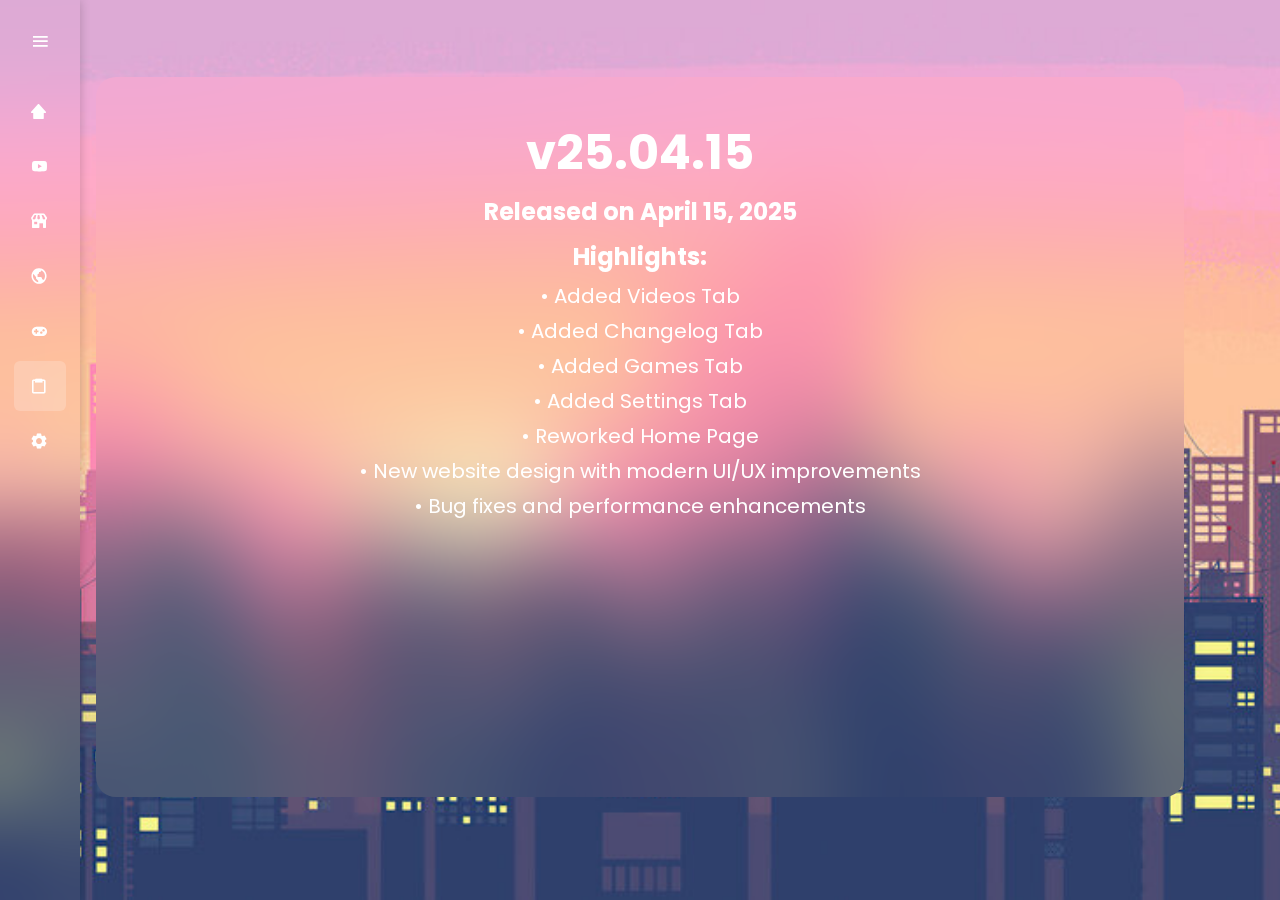
==== HTML/changelog.html @ d3637a35 "Add files via upload" ====
<!DOCTYPE html>
<html lang="en">
<head>
    <meta charset="UTF-8">
    <meta http-equiv="X-UA-Compatible" content="IE=edge">
    <meta name="viewport" content="width=device-width, initial-scale=1.0">
    <title>ProjectStudios - Change Log</title>
    <link rel="stylesheet" href="../CSS/changelog.css">
    <link href='https://unpkg.com/boxicons@2.1.4/css/boxicons.min.css' rel='stylesheet'>
    <link rel="shortcut icon" href="../Images/ProjectStudios.png" type="image/x-icon">
</head>

<body>

    <nav class="sidebar">
        <div class="logo-menu">
            <h2 class="logo">ProjectStudios</h2>
            <i class='bx bx-menu toggle-btn'></i>
        </div>
        
        <ul class="list">
            <li class="list-item">
                <a href="../index.html">
                    <i class='bx bxs-home-alt-2'></i>
                    <span class="link-name" style="--i:1;">Home</span>
                </a>
            </li>
            <li class="list-item">
                <a href="./videos.html">
                    <i class='bx bxl-youtube'></i>
                    <span class="link-name" style="--i:2;">Videos</span>
                </a>
            </li>
            <li class="list-item">
                <a href="./404.html">
                    <i class='bx bxs-store'></i>
                    <span class="link-name" style="--i:3;">Shop</span>
                </a>
            </li>
            <li class="list-item">
                <a href="./socials.html">
                    <i class='bx bx-world'></i>
                    <span class="link-name" style="--i:4;">Socials</span>
                </a>
            </li>
            <li class="list-item">
                <a href="./games.html">
                    <i class='bx bxs-joystick-alt'></i>
                    <span class="link-name" style="--i:5;">Creations</span>
                </a>
            </li>
            <li class="list-item active">
                <a href="./changelog.html">
                    <i class='bx bx-clipboard'></i>
                    <span class="link-name" style="--i:6;">Change Log</span>
                </a>
            </li>
            <li class="list-item">
                <a href="./settings.html">
                    <i class='bx bxs-cog'></i>
                    <span class="link-name" style="--i:7;">Settings</span>
                </a>
            </li>
        </ul>
    </nav>

    <div class="wrapper">
        <h1>v25.04.15</h1>
        <h2>Released on April 15, 2025</h2>
        <h2>Highlights:</h2>
            <p>• Added Videos Tab</p>
            <p>• Added Changelog Tab</p>
            <p>• Added Games Tab</p>
            <p>• Added Settings Tab</p>
            <p>• Reworked Home Page</p>
            <p>• New website design with modern UI/UX improvements</p>
            <p>• Bug fixes and performance enhancements</p>
    </div>

    <script src="../JavaScript/sidebar.js"></script>
</body>
</html>
---- CSS/changelog.css ----
@import url('https://fonts.googleapis.com/css2?family=Poppins:wght;300;400;500;600;700;800;900&display=swap');

* {
    margin: 0;
    padding: 0;
    box-sizing: border-box;
    font-family: 'Poppins', sans-serif;
}

body {
    min-height: 100vh;
    background: url('../Images/minimalist-city-sunset-buildings-uhdpaper.com-4K-8.1390-wp.thumbnail.jpg') no-repeat;
    background-size: cover;
    background-position: center;
}

.sidebar {
    position: fixed;
    top: 0;
    left: 0;
    width: 80px;
    height: 100%;
    background: transparent;
    backdrop-filter: blur(40px);
    border-right: 2px sold rgba(255, 255, 255, .2);
    box-shadow: 0 0 10px rgba(0, 0, 0, .2);
    padding: 6px 14px;
    transition: .5s;
    z-index: 2;
}

.sidebar.active {
    width: 260px;
}

.sidebar .logo-menu {
    display: flex;
    align-items: center;
    width: 100%;
    height: 70px;
}

.sidebar .logo-menu .logo {
    font-size: 25px;
    color: #fff;
    pointer-events: none;
    opacity: 0;
    transition: .3s;
}

.sidebar.active .logo-menu .logo {
    opacity: 1;
    transition-delay: .2s;
}

.sidebar .logo-menu .toggle-btn {
    position: absolute;
    left: 50%;
    transform: translateX(-50%);
    width: 40px;
    height: 40px;
    font-size: 22px;
    color: #fff;
    text-align: center;
    line-height: 40px;
    cursor: pointer;
}

.sidebar.active .logo-menu .toggle-btn {
    left: 90%;
}

.sidebar .list {
    margin-top: 10px;
}

.list .list-item {
    list-style: none;
    width: 100%;
    height: 50px;
    margin: 5px 0;
    line-height: 50px;
}

.list .list-item a {
    display: flex;
    align-items: center;
    font-size: 18px;
    color: #fff;
    text-decoration: none;
    border-radius: 6px;
    white-space: nowrap;
    transition: .5s;
}

.list .list-item.active a,
.list .list-item a:hover {
    background: rgba(255, 255, 255, .2);
}

.list .list-item a i {
    min-width: 50px;
    height: 50px;
    text-align: center;
    line-height: 50px;
}

.sidebar .link-name {
    opacity: 0;
    pointer-events: none;
    transition: opacity .3s;
}

.sidebar.active .link-name {
    opacity: 1;
    pointer-events: auto;
    transition-delay: calc(.1s * var(--i));
}

.main {
  margin-left: 250px;
  padding: 20px;
}

#video-container {
  display: grid;
  grid-template-columns: repeat(auto-fit, minmax(250px, 1fr));
  gap: 20px;
}

.upload-card {
  backdrop-filter: blur(40px);
  border-radius: 8px;
  box-shadow: 0 2px 4px rgba(0, 0, 0, 0.1);
  overflow: hidden;
}

.upload-card img {
  width: 100%;
  height: 150px;
  object-fit: cover;
}

.upload-card-content {
  padding: 15px;
}

.upload-card-content h4 {
  margin-bottom: 10px;
}

.upload-card-content a {
  display: inline-block;
  padding: 8px 15px;
  background-color: #333;
  color: #fff;
  text-decoration: none;
  border-radius: 5px;
  transition: background-color 0.3s ease;
}

.intro {
    position: fixed;
    top: 50%;
    left: 50%;
    transform: translate(-50%, -50%);
    backdrop-filter: blur(50px);
    height: 60vh;
    width: 60vw;
    border-radius: 20px;
    display: flex;
    flex-direction: column;
    justify-content: center;
    align-items: center;
    text-align: center;
    color: #fff;
    z-index: 999;
    border: 1px solid #162938;
}

.wrapper {
    position: absolute;
    top: 43%;
    left: 50%;
    transform: translate(-50%, -50%);
    backdrop-filter: blur(50px);
    height: 80vh;
    width: 85vw;
    border-radius: 20px;
    flex-direction: column;
    justify-content: center;
    align-items: center;
    text-align: center;
    color: #fff;
    z-index: 0;
    grid-template-columns: repeat(2, 1fr);
    gap: 20px;
    margin-top: 50px;
    padding: 40px;
}

.wrapper h1 {
    font-size: 48px;
    align-items: center;
    justify-content: center;
}

.wrapper h2 {
    font-size: 24px;
    align-items: center;
    justify-content: center;
    padding: 5px;
}
  
.wrapper p {
    padding: 5px;
    font-size: 20px;
    line-height: 25px;
}

.wrapper a {
    color: #fff;
    text-decoration: none;
    padding: 5px;
    font-size: 20px;
    line-height: 25px;
}

/* 404 Code */
header {
    position: fixed;
    top: 0;
    left: 0;
    width: 100%;
    padding: 20px 100px;
    display: flex;
    justify-content: space-between;
    align-items: center;
    z-index: 99;
}

.logo {
  font-size: 0.1px;
  color: #fff;
  user-select: none;
}

.navigation a {
  position: relative;
  font-size: 1.1em;
  color: #fff;
  text-decoration: none;
  font-weight: 500;
  margin-left: 40px;
}

.navigation a::after {
  content: '';
  position: absolute;
  left: 0;
  bottom: -6px;
  width: 100%;
  height: 3px;
  background: #fff;
  border-radius: 5px;
  transform-origin: right;
  transform: scaleX(0);
  transition: transform .5s;
}

.navigation a:hover::after {
  transform-origin: left;
  transform: scaleX(1);
}

.error {
    position: absolute;
    top: 45%;
    left: 50%;
    transform: translate(-50%, -50%);
    backdrop-filter: blur(20px);
    height: 40vh;
    width: 40vw;
    border-radius: 20px;
    justify-content: center;
    align-items: center;
    text-align: center;
    color: #fff;
    z-index: 0;
    margin-top: 50px;
    padding: 40px;
}

.error h1 {
    margin-top: 50px;
    font-size: 48px;
    align-items: center;
    justify-content: center;
}

.error h2 {
    font-size: 24px;
    align-items: center;
    justify-content: center;
    padding: 5px;
}

body::-webkit-scrollbar {
    width: 10px;
    background-color: #f5f5f5;
}

body::-webkit-scrollbar-track {
    background-color: #f5f5f5;
}

body::-webkit-scrollbar-thumb {
    background-color: #555;
    border-radius: 5px;
}

body::-webkit-scrollbar-thumb:hover {
    background-color: #777;
}

body::-webkit-scrollbar-thumb:active {
    background-color: #999;
}
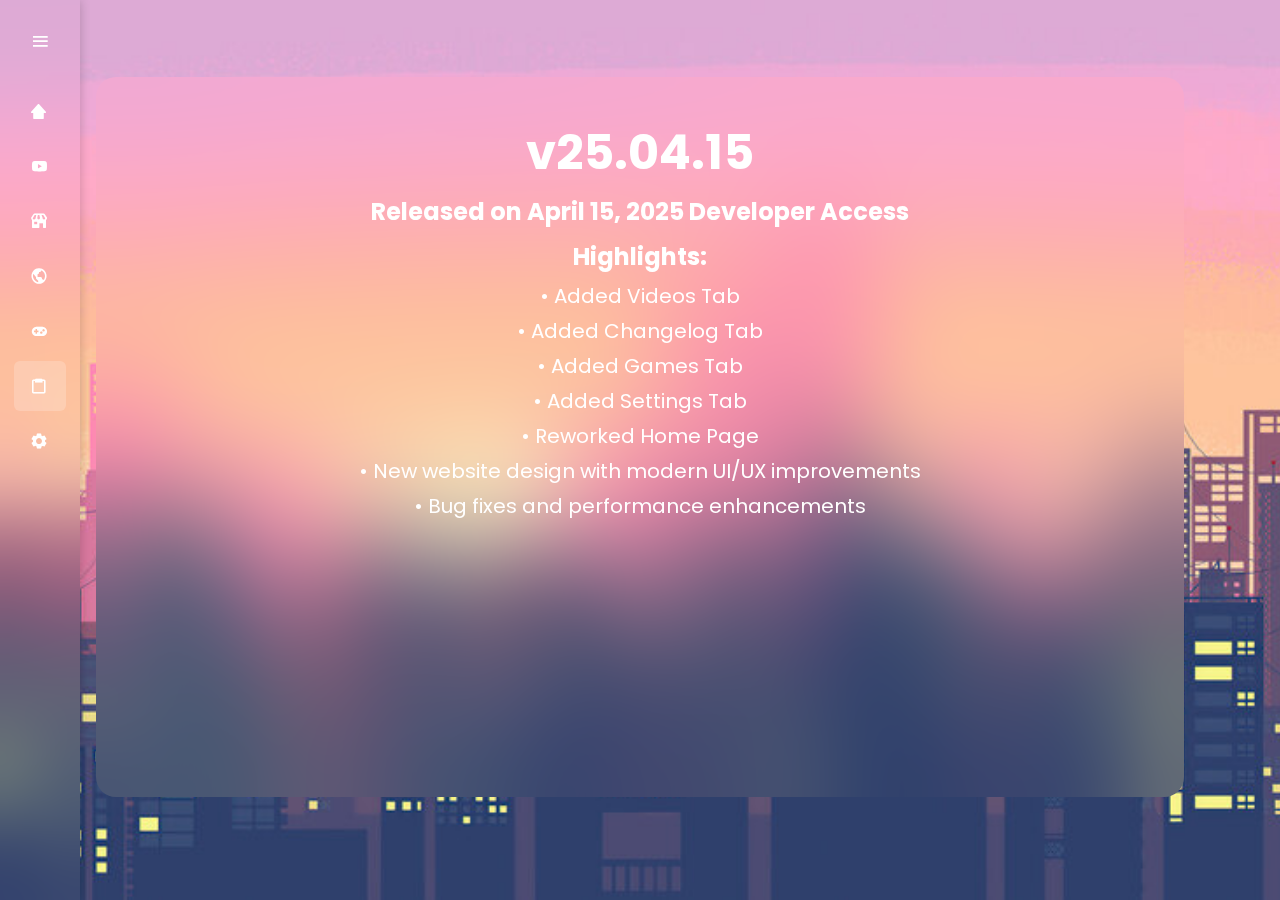
==== commit 491cf808: "Update changelog.html" ====
--- a/HTML/changelog.html
+++ b/HTML/changelog.html
@@ -66,7 +66,7 @@
 
     <div class="wrapper">
         <h1>v25.04.15</h1>
-        <h2>Released on April 15, 2025</h2>
+        <h2>Released on April 15, 2025 Developer Access</h2>
         <h2>Highlights:</h2>
             <p>• Added Videos Tab</p>
             <p>• Added Changelog Tab</p>
@@ -79,4 +79,4 @@
 
     <script src="../JavaScript/sidebar.js"></script>
 </body>
-</html>+</html>
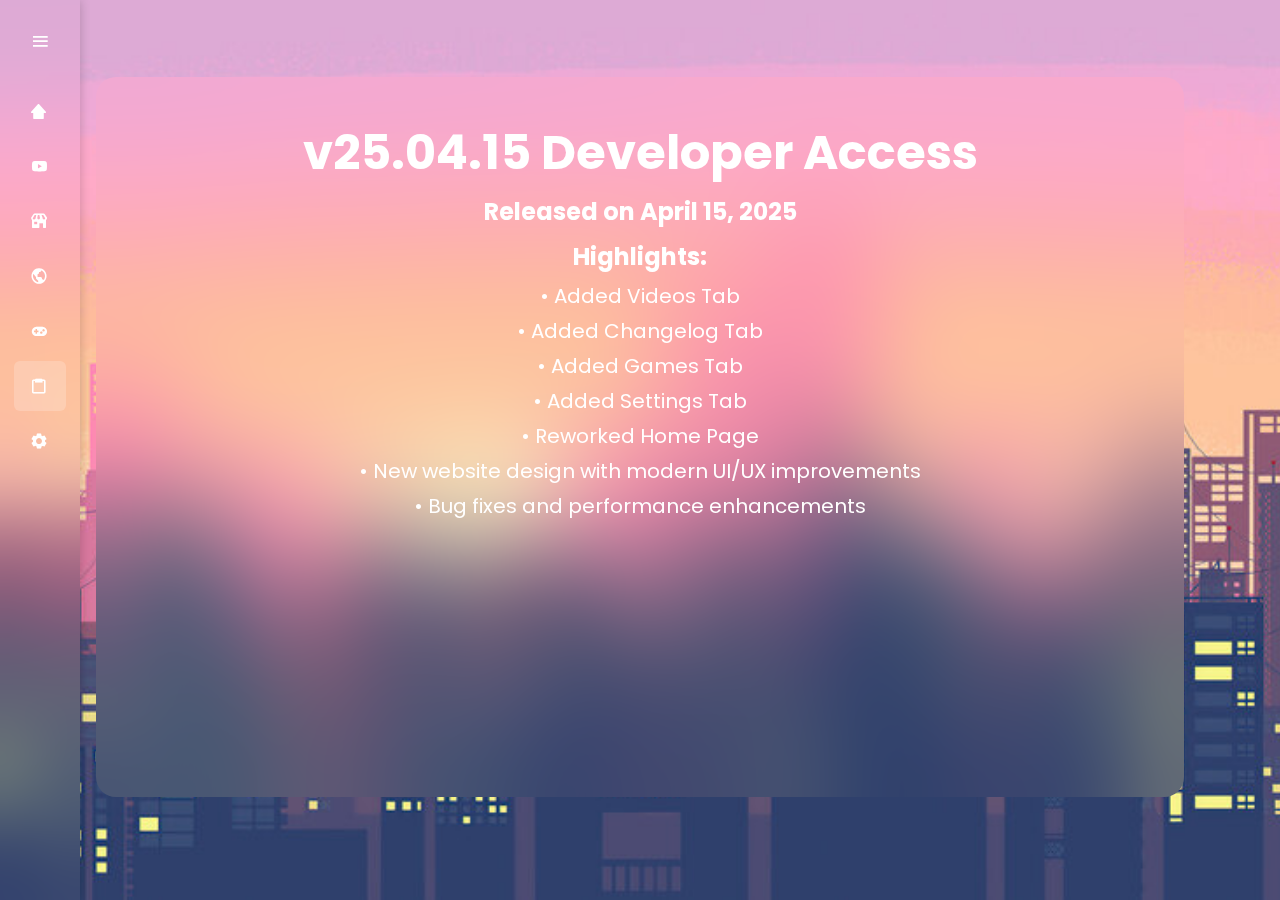
==== commit 974da5b7: "Update changelog.html" ====
--- a/HTML/changelog.html
+++ b/HTML/changelog.html
@@ -65,8 +65,8 @@
     </nav>
 
     <div class="wrapper">
-        <h1>v25.04.15</h1>
-        <h2>Released on April 15, 2025 Developer Access</h2>
+        <h1>v25.04.15 Developer Access</h1>
+        <h2>Released on April 15, 2025</h2>
         <h2>Highlights:</h2>
             <p>• Added Videos Tab</p>
             <p>• Added Changelog Tab</p>
